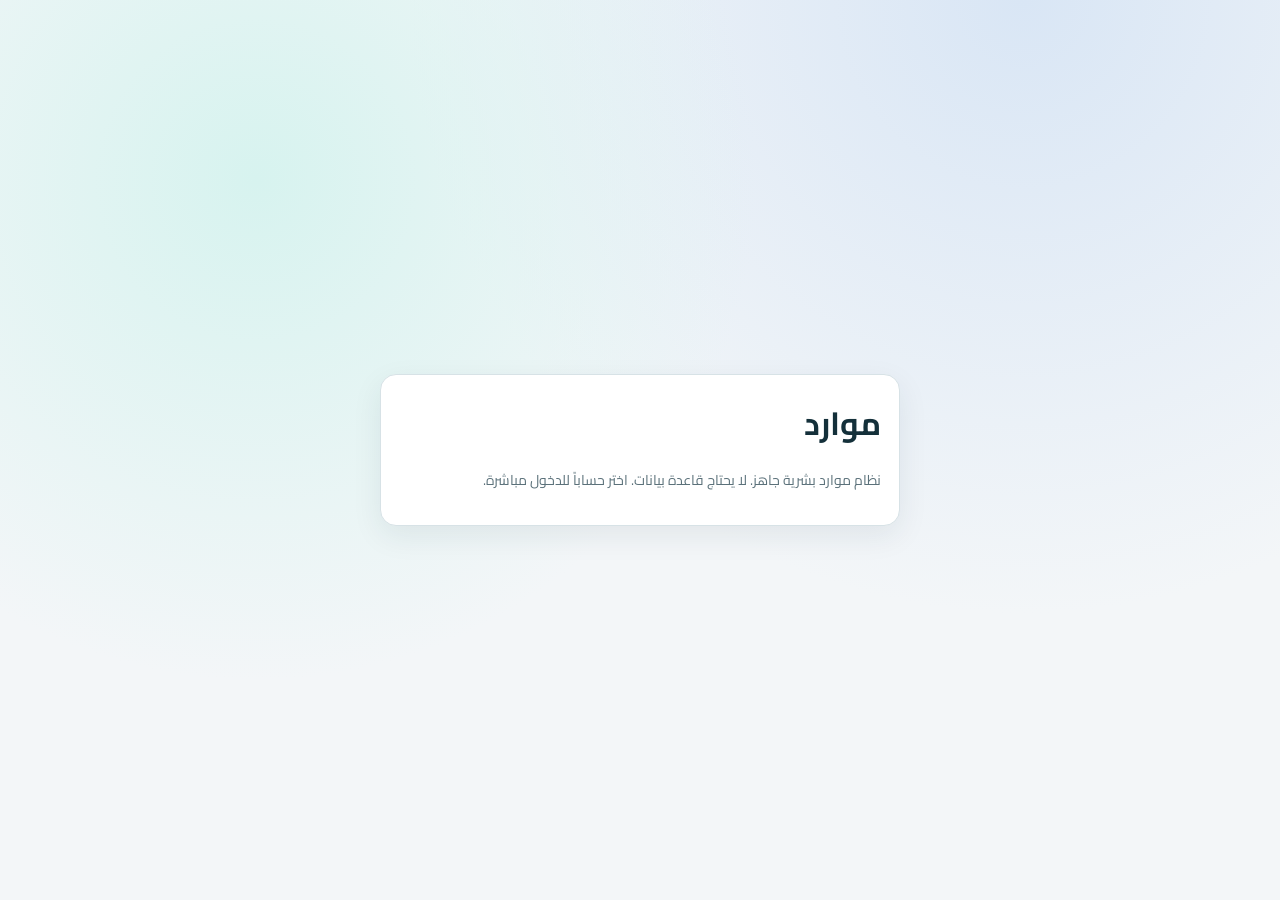
==== index.html @ 9d1444a4 "Add ready Arabic HR interface" ====
<!DOCTYPE html>
<html lang="ar" dir="rtl">
<head>
  <meta charset="UTF-8">
  <meta name="viewport" content="width=device-width, initial-scale=1">
  <title>موارد</title>
  <link rel="preconnect" href="https://fonts.googleapis.com">
  <link href="https://fonts.googleapis.com/css2?family=Cairo:wght@400;600;700;800&display=swap" rel="stylesheet">
  <style>
    :root{--bg:#f3f6f8;--card:#fff;--ink:#14303a;--muted:#5b717a;--line:#d7e2e6;--teal:#0f766e;--teal-dark:#0b5b55;--navy:#16324f;--danger:#b42318;--ok:#067647;--warn:#b54708;--shadow:0 10px 30px rgba(20,48,58,.08)}
    *{box-sizing:border-box} html,body{margin:0;font-family:Cairo,Tahoma,sans-serif;background:var(--bg);color:var(--ink);min-height:100vh}
    button,input,select,textarea{font-family:inherit}
    .hidden{display:none!important}
    .shell{display:flex;min-height:100vh}
    .side{width:250px;background:linear-gradient(180deg,#102833,#16324f);color:#e8f3f4;padding:18px 12px;display:flex;flex-direction:column}
    .brand{display:flex;gap:10px;align-items:center;padding:6px 8px 18px}
    .logo{width:42px;height:42px;border-radius:12px;background:var(--teal);display:grid;place-items:center;font-weight:800;font-size:22px}
    .brand small{display:block;color:#9fb4bc;font-size:12px}
    .nav a{display:block;color:#d5e6ea;padding:10px 12px;border-radius:10px;text-decoration:none;margin-bottom:4px;cursor:pointer}
    .nav a:hover,.nav a.on{background:rgba(255,255,255,.08);color:#fff}
    .side-user{margin-top:auto;display:flex;gap:8px;align-items:center;padding-top:12px;border-top:1px solid rgba(255,255,255,.08)}
    .avatar{width:34px;height:34px;border-radius:50%;background:#1f6f69;display:grid;place-items:center;font-weight:700}
    .side-user small{display:block;color:#9fb4bc;font-size:12px}
    .logout{margin-inline-start:auto;background:none;border:0;color:#f2c9c6;cursor:pointer}
    .main{flex:1;min-width:0}
    .top{display:flex;align-items:center;gap:12px;padding:14px 22px;background:#fff;border-bottom:1px solid var(--line);position:sticky;top:0;z-index:5}
    .top h1{margin:0;font-size:20px;flex:1}
    .menu{display:none;border:0;background:#eef4f5;border-radius:10px;padding:8px 12px}
    .content{padding:22px;max-width:1100px}
    .grid{display:grid;gap:14px}
    .stats{grid-template-columns:repeat(3,minmax(0,1fr))}
    .card{background:#fff;border:1px solid var(--line);border-radius:16px;padding:18px;box-shadow:var(--shadow)}
    .stat{font-size:32px;font-weight:800;color:var(--navy)}
    .muted{color:var(--muted);font-size:14px}
    table{width:100%;border-collapse:collapse;min-width:560px}
    th,td{text-align:right;padding:9px 7px;border-bottom:1px solid var(--line);font-size:14px}
    th{color:var(--muted)}
    .wrap{overflow-x:auto}
    .btn{border:0;background:var(--teal);color:#fff;border-radius:10px;padding:9px 14px;font-weight:700;cursor:pointer}
    .btn:hover{background:var(--teal-dark)}
    .btn.sec{background:#e8eef0;color:var(--ink)}
    .btn.danger{background:var(--danger)}
    .btn.sm{padding:6px 10px;font-size:13px;font-weight:600}
    .row{display:flex;gap:8px;flex-wrap:wrap;align-items:center}
    .formgrid{display:grid;grid-template-columns:1fr 1fr;gap:12px}
    label{display:block;font-weight:600;margin-bottom:10px}
    input,select,textarea{width:100%;margin-top:6px;padding:10px 12px;border:1px solid var(--line);border-radius:10px;font-size:15px}
    .badge{display:inline-block;border-radius:999px;padding:3px 10px;font-size:12px;font-weight:700}
    .pending{background:#fff4e5;color:var(--warn)} .approved,.active{background:#e7f8ef;color:var(--ok)} .rejected,.inactive{background:#fdecec;color:var(--danger)}
    .alert{padding:11px 13px;border-radius:12px;margin-bottom:12px}
    .ok{background:#e7f8ef;color:var(--ok)} .err{background:#fdecec;color:var(--danger)}
    .auth{min-height:100vh;display:grid;place-items:center;padding:24px;background:radial-gradient(circle at 20% 20%,#d7f3ef,transparent 40%),radial-gradient(circle at 80% 0,#d9e6f5,var(--bg) 45%)}
    .auth-card{width:min(520px,100%)}
    .accounts{display:grid;gap:8px;margin-top:14px}
    .acc{display:flex;justify-content:space-between;align-items:center;gap:10px;background:#f6fafb;border:1px solid var(--line);border-radius:12px;padding:10px 12px}
    @media(max-width:900px){
      .side{position:fixed;inset:0 0 0 auto;transform:translateX(110%);transition:.2s;z-index:20}
      .side.open{transform:none}
      .menu{display:inline-flex}
      .stats,.formgrid{grid-template-columns:1fr}
      .content{padding:16px}
    }
  </style>
</head>
<body>
<div id="loginView" class="auth">
  <div class="card auth-card">
    <h1 style="margin:0 0 6px">موارد</h1>
    <p class="muted">نظام موارد بشرية جاهز. لا يحتاج قاعدة بيانات. اختر حساباً للدخول مباشرة.</p>
    <div id="loginErr" class="alert err hidden"></div>
    <div class="accounts" id="quickAccounts"></div>
  </div>
</div>
<div id="appView" class="shell hidden">
  <aside class="side" id="sidebar">
    <div class="brand"><div class="logo">م</div><div><strong>موارد</strong><small>نظام الموارد البشرية</small></div></div>
    <nav class="nav" id="nav"></nav>
    <div class="side-user">
      <div class="avatar" id="av">م</div>
      <div><strong id="whoName"></strong><small id="whoRole"></small></div>
      <button class="logout" onclick="logout()">خروج</button>
    </div>
  </aside>
  <div class="main">
    <header class="top">
      <button class="menu" onclick="document.getElementById('sidebar').classList.toggle('open')">☰</button>
      <h1 id="pageTitle">لوحة التحكم</h1>
    </header>
    <main class="content" id="page"></main>
  </div>
</div>
<script src="app.js"></script>
</body>
</html>
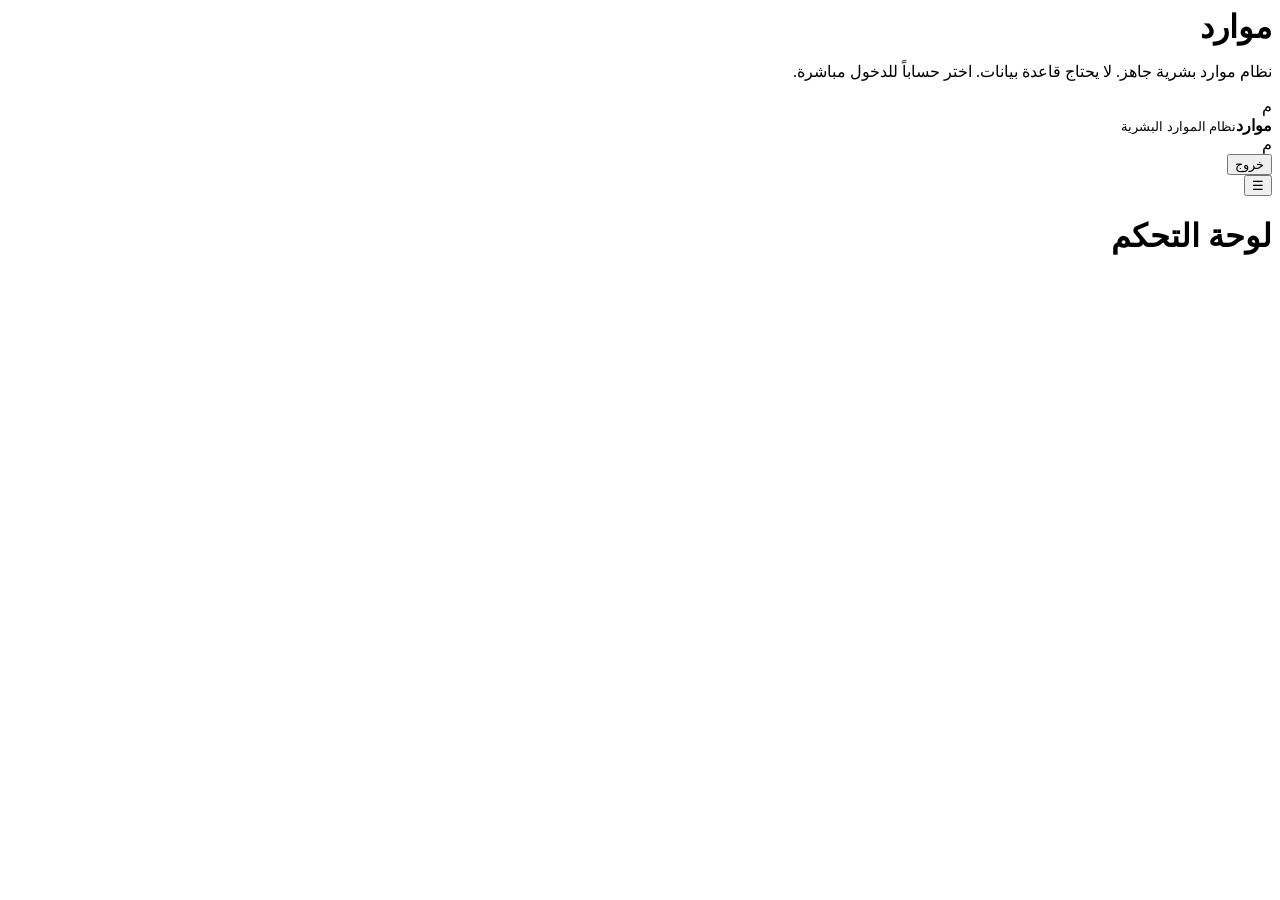
==== commit 83a5dba7: "Load ready app scripts" ====
--- a/index.html
+++ b/index.html
@@ -4,70 +4,14 @@
   <meta charset="UTF-8">
   <meta name="viewport" content="width=device-width, initial-scale=1">
   <title>موارد</title>
-  <link rel="preconnect" href="https://fonts.googleapis.com">
   <link href="https://fonts.googleapis.com/css2?family=Cairo:wght@400;600;700;800&display=swap" rel="stylesheet">
-  <style>
-    :root{--bg:#f3f6f8;--card:#fff;--ink:#14303a;--muted:#5b717a;--line:#d7e2e6;--teal:#0f766e;--teal-dark:#0b5b55;--navy:#16324f;--danger:#b42318;--ok:#067647;--warn:#b54708;--shadow:0 10px 30px rgba(20,48,58,.08)}
-    *{box-sizing:border-box} html,body{margin:0;font-family:Cairo,Tahoma,sans-serif;background:var(--bg);color:var(--ink);min-height:100vh}
-    button,input,select,textarea{font-family:inherit}
-    .hidden{display:none!important}
-    .shell{display:flex;min-height:100vh}
-    .side{width:250px;background:linear-gradient(180deg,#102833,#16324f);color:#e8f3f4;padding:18px 12px;display:flex;flex-direction:column}
-    .brand{display:flex;gap:10px;align-items:center;padding:6px 8px 18px}
-    .logo{width:42px;height:42px;border-radius:12px;background:var(--teal);display:grid;place-items:center;font-weight:800;font-size:22px}
-    .brand small{display:block;color:#9fb4bc;font-size:12px}
-    .nav a{display:block;color:#d5e6ea;padding:10px 12px;border-radius:10px;text-decoration:none;margin-bottom:4px;cursor:pointer}
-    .nav a:hover,.nav a.on{background:rgba(255,255,255,.08);color:#fff}
-    .side-user{margin-top:auto;display:flex;gap:8px;align-items:center;padding-top:12px;border-top:1px solid rgba(255,255,255,.08)}
-    .avatar{width:34px;height:34px;border-radius:50%;background:#1f6f69;display:grid;place-items:center;font-weight:700}
-    .side-user small{display:block;color:#9fb4bc;font-size:12px}
-    .logout{margin-inline-start:auto;background:none;border:0;color:#f2c9c6;cursor:pointer}
-    .main{flex:1;min-width:0}
-    .top{display:flex;align-items:center;gap:12px;padding:14px 22px;background:#fff;border-bottom:1px solid var(--line);position:sticky;top:0;z-index:5}
-    .top h1{margin:0;font-size:20px;flex:1}
-    .menu{display:none;border:0;background:#eef4f5;border-radius:10px;padding:8px 12px}
-    .content{padding:22px;max-width:1100px}
-    .grid{display:grid;gap:14px}
-    .stats{grid-template-columns:repeat(3,minmax(0,1fr))}
-    .card{background:#fff;border:1px solid var(--line);border-radius:16px;padding:18px;box-shadow:var(--shadow)}
-    .stat{font-size:32px;font-weight:800;color:var(--navy)}
-    .muted{color:var(--muted);font-size:14px}
-    table{width:100%;border-collapse:collapse;min-width:560px}
-    th,td{text-align:right;padding:9px 7px;border-bottom:1px solid var(--line);font-size:14px}
-    th{color:var(--muted)}
-    .wrap{overflow-x:auto}
-    .btn{border:0;background:var(--teal);color:#fff;border-radius:10px;padding:9px 14px;font-weight:700;cursor:pointer}
-    .btn:hover{background:var(--teal-dark)}
-    .btn.sec{background:#e8eef0;color:var(--ink)}
-    .btn.danger{background:var(--danger)}
-    .btn.sm{padding:6px 10px;font-size:13px;font-weight:600}
-    .row{display:flex;gap:8px;flex-wrap:wrap;align-items:center}
-    .formgrid{display:grid;grid-template-columns:1fr 1fr;gap:12px}
-    label{display:block;font-weight:600;margin-bottom:10px}
-    input,select,textarea{width:100%;margin-top:6px;padding:10px 12px;border:1px solid var(--line);border-radius:10px;font-size:15px}
-    .badge{display:inline-block;border-radius:999px;padding:3px 10px;font-size:12px;font-weight:700}
-    .pending{background:#fff4e5;color:var(--warn)} .approved,.active{background:#e7f8ef;color:var(--ok)} .rejected,.inactive{background:#fdecec;color:var(--danger)}
-    .alert{padding:11px 13px;border-radius:12px;margin-bottom:12px}
-    .ok{background:#e7f8ef;color:var(--ok)} .err{background:#fdecec;color:var(--danger)}
-    .auth{min-height:100vh;display:grid;place-items:center;padding:24px;background:radial-gradient(circle at 20% 20%,#d7f3ef,transparent 40%),radial-gradient(circle at 80% 0,#d9e6f5,var(--bg) 45%)}
-    .auth-card{width:min(520px,100%)}
-    .accounts{display:grid;gap:8px;margin-top:14px}
-    .acc{display:flex;justify-content:space-between;align-items:center;gap:10px;background:#f6fafb;border:1px solid var(--line);border-radius:12px;padding:10px 12px}
-    @media(max-width:900px){
-      .side{position:fixed;inset:0 0 0 auto;transform:translateX(110%);transition:.2s;z-index:20}
-      .side.open{transform:none}
-      .menu{display:inline-flex}
-      .stats,.formgrid{grid-template-columns:1fr}
-      .content{padding:16px}
-    }
-  </style>
+  <link rel="stylesheet" href="style.css">
 </head>
 <body>
 <div id="loginView" class="auth">
   <div class="card auth-card">
     <h1 style="margin:0 0 6px">موارد</h1>
     <p class="muted">نظام موارد بشرية جاهز. لا يحتاج قاعدة بيانات. اختر حساباً للدخول مباشرة.</p>
-    <div id="loginErr" class="alert err hidden"></div>
     <div class="accounts" id="quickAccounts"></div>
   </div>
 </div>
@@ -89,6 +33,7 @@
     <main class="content" id="page"></main>
   </div>
 </div>
-<script src="app.js"></script>
+<script src="data.js"></script>
+<script src="ui.js"></script>
 </body>
 </html>
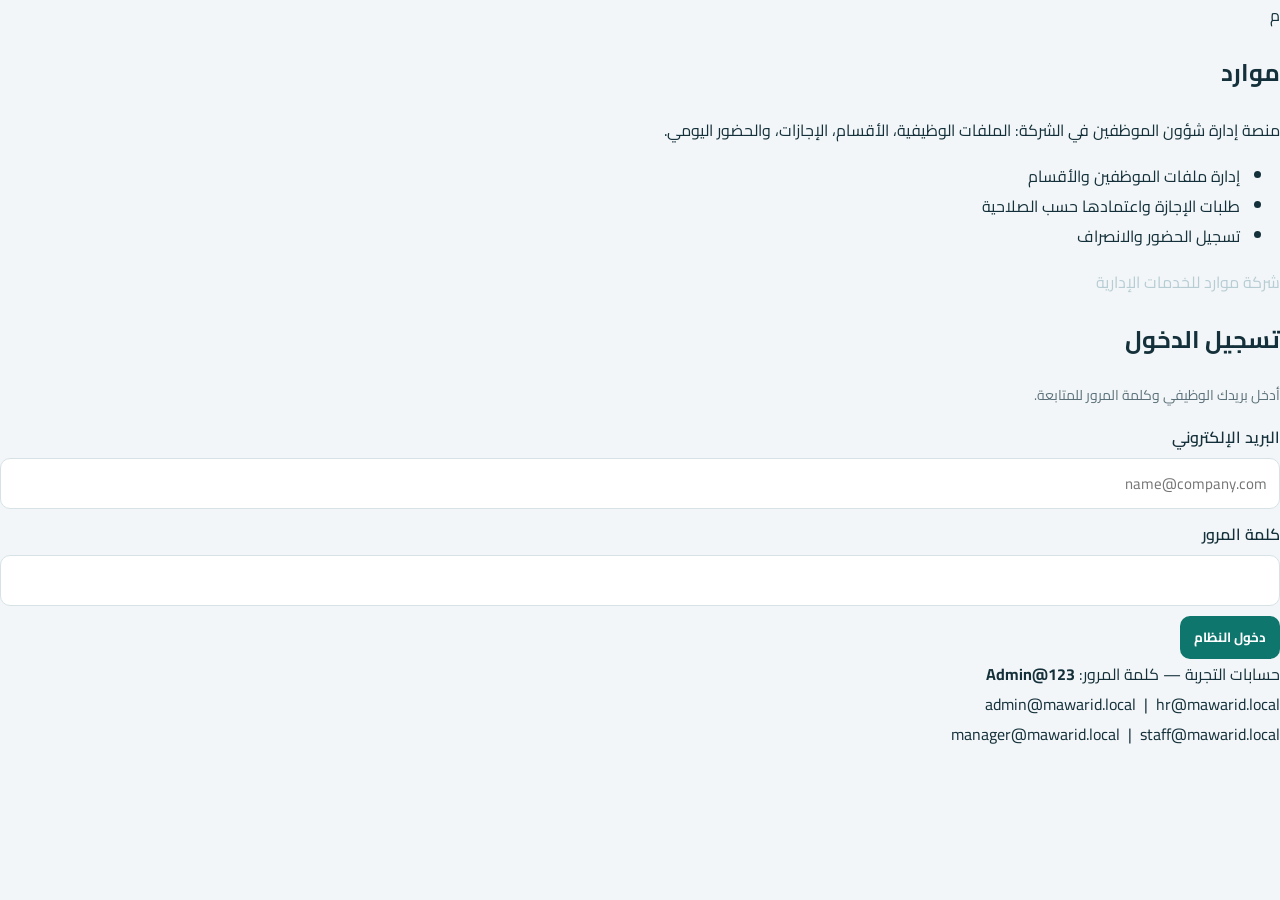
==== commit 2d5f6000: "Use full login and app layout" ====
--- a/index.html
+++ b/index.html
@@ -3,34 +3,63 @@
 <head>
   <meta charset="UTF-8">
   <meta name="viewport" content="width=device-width, initial-scale=1">
-  <title>موارد</title>
-  <link href="https://fonts.googleapis.com/css2?family=Cairo:wght@400;600;700;800&display=swap" rel="stylesheet">
+  <title>موارد | نظام إدارة الموارد البشرية</title>
+  <link href="https://fonts.googleapis.com/css2?family=Cairo:wght@400;500;600;700;800&display=swap" rel="stylesheet">
   <link rel="stylesheet" href="style.css">
 </head>
 <body>
-<div id="loginView" class="auth">
-  <div class="card auth-card">
-    <h1 style="margin:0 0 6px">موارد</h1>
-    <p class="muted">نظام موارد بشرية جاهز. لا يحتاج قاعدة بيانات. اختر حساباً للدخول مباشرة.</p>
-    <div class="accounts" id="quickAccounts"></div>
-  </div>
+<div id="loginView" class="login-page">
+  <section class="login-brand">
+    <div>
+      <div class="brand-mark">م</div>
+      <h1>موارد</h1>
+      <p>منصة إدارة شؤون الموظفين في الشركة: الملفات الوظيفية، الأقسام، الإجازات، والحضور اليومي.</p>
+      <ul class="brand-list">
+        <li>إدارة ملفات الموظفين والأقسام</li>
+        <li>طلبات الإجازة واعتمادها حسب الصلاحية</li>
+        <li>تسجيل الحضور والانصراف</li>
+      </ul>
+    </div>
+    <div style="color:#b7cdd4">شركة موارد للخدمات الإدارية</div>
+  </section>
+  <section class="login-panel">
+    <form class="login-box" onsubmit="return doLogin(event)">
+      <h2>تسجيل الدخول</h2>
+      <p class="muted">أدخل بريدك الوظيفي وكلمة المرور للمتابعة.</p>
+      <div id="loginErr" class="alert err hidden"></div>
+      <label class="field"><span>البريد الإلكتروني</span>
+        <input id="email" type="email" autocomplete="username" placeholder="name@company.com" required>
+      </label>
+      <label class="field"><span>كلمة المرور</span>
+        <input id="password" type="password" autocomplete="current-password" required>
+      </label>
+      <button class="btn block" type="submit">دخول النظام</button>
+      <div class="hint">
+        حسابات التجربة — كلمة المرور: <b>Admin@123</b><br>
+        admin@mawarid.local &nbsp;|&nbsp; hr@mawarid.local<br>
+        manager@mawarid.local &nbsp;|&nbsp; staff@mawarid.local
+      </div>
+    </form>
+  </section>
 </div>
 <div id="appView" class="shell hidden">
   <aside class="side" id="sidebar">
-    <div class="brand"><div class="logo">م</div><div><strong>موارد</strong><small>نظام الموارد البشرية</small></div></div>
+    <div class="brand"><div class="logo">م</div><div><strong>موارد</strong><small>شؤون الموظفين</small></div></div>
     <nav class="nav" id="nav"></nav>
     <div class="side-user">
       <div class="avatar" id="av">م</div>
       <div><strong id="whoName"></strong><small id="whoRole"></small></div>
-      <button class="logout" onclick="logout()">خروج</button>
+      <button class="logout" type="button" onclick="logout()">خروج</button>
     </div>
   </aside>
   <div class="main">
     <header class="top">
-      <button class="menu" onclick="document.getElementById('sidebar').classList.toggle('open')">☰</button>
+      <button class="menu" type="button" onclick="document.getElementById('sidebar').classList.toggle('open')">☰</button>
       <h1 id="pageTitle">لوحة التحكم</h1>
+      <span class="chip" id="todayChip"></span>
     </header>
     <main class="content" id="page"></main>
+    <div class="footer">موارد — نظام إدارة الموارد البشرية · البيانات محفوظة على هذا الجهاز</div>
   </div>
 </div>
 <script src="data.js"></script>
--- a/style.css
+++ b/style.css
@@ -0,0 +1,53 @@
+:root{--bg:#f3f6f8;--card:#fff;--ink:#14303a;--muted:#5b717a;--line:#d7e2e6;--teal:#0f766e;--teal-dark:#0b5b55;--navy:#16324f;--danger:#b42318;--ok:#067647;--warn:#b54708;--shadow:0 10px 30px rgba(20,48,58,.08)}
+*{box-sizing:border-box} html,body{margin:0;font-family:Cairo,Tahoma,sans-serif;background:var(--bg);color:var(--ink);min-height:100vh}
+button,input,select,textarea{font-family:inherit}
+.hidden{display:none!important}
+.shell{display:flex;min-height:100vh}
+.side{width:250px;background:linear-gradient(180deg,#102833,#16324f);color:#e8f3f4;padding:18px 12px;display:flex;flex-direction:column}
+.brand{display:flex;gap:10px;align-items:center;padding:6px 8px 18px}
+.logo{width:42px;height:42px;border-radius:12px;background:var(--teal);display:grid;place-items:center;font-weight:800;font-size:22px}
+.brand small{display:block;color:#9fb4bc;font-size:12px}
+.nav a{display:block;color:#d5e6ea;padding:10px 12px;border-radius:10px;text-decoration:none;margin-bottom:4px;cursor:pointer}
+.nav a:hover,.nav a.on{background:rgba(255,255,255,.08);color:#fff}
+.side-user{margin-top:auto;display:flex;gap:8px;align-items:center;padding-top:12px;border-top:1px solid rgba(255,255,255,.08)}
+.avatar{width:34px;height:34px;border-radius:50%;background:#1f6f69;display:grid;place-items:center;font-weight:700}
+.side-user small{display:block;color:#9fb4bc;font-size:12px}
+.logout{margin-inline-start:auto;background:none;border:0;color:#f2c9c6;cursor:pointer}
+.main{flex:1;min-width:0}
+.top{display:flex;align-items:center;gap:12px;padding:14px 22px;background:#fff;border-bottom:1px solid var(--line);position:sticky;top:0;z-index:5}
+.top h1{margin:0;font-size:20px;flex:1}
+.menu{display:none;border:0;background:#eef4f5;border-radius:10px;padding:8px 12px}
+.content{padding:22px;max-width:1100px}
+.grid{display:grid;gap:14px}
+.stats{grid-template-columns:repeat(3,minmax(0,1fr))}
+.card{background:#fff;border:1px solid var(--line);border-radius:16px;padding:18px;box-shadow:var(--shadow)}
+.stat{font-size:32px;font-weight:800;color:var(--navy)}
+.muted{color:var(--muted);font-size:14px}
+table{width:100%;border-collapse:collapse;min-width:560px}
+th,td{text-align:right;padding:9px 7px;border-bottom:1px solid var(--line);font-size:14px}
+th{color:var(--muted)}
+.wrap{overflow-x:auto}
+.btn{border:0;background:var(--teal);color:#fff;border-radius:10px;padding:9px 14px;font-weight:700;cursor:pointer}
+.btn:hover{background:var(--teal-dark)}
+.btn.sec{background:#e8eef0;color:var(--ink)}
+.btn.danger{background:var(--danger)}
+.btn.sm{padding:6px 10px;font-size:13px;font-weight:600}
+.row{display:flex;gap:8px;flex-wrap:wrap;align-items:center}
+.formgrid{display:grid;grid-template-columns:1fr 1fr;gap:12px}
+label{display:block;font-weight:600;margin-bottom:10px}
+input,select,textarea{width:100%;margin-top:6px;padding:10px 12px;border:1px solid var(--line);border-radius:10px;font-size:15px}
+.badge{display:inline-block;border-radius:999px;padding:3px 10px;font-size:12px;font-weight:700}
+.pending{background:#fff4e5;color:var(--warn)} .approved,.active{background:#e7f8ef;color:var(--ok)} .rejected,.inactive{background:#fdecec;color:var(--danger)}
+.alert{padding:11px 13px;border-radius:12px;margin-bottom:12px}
+.ok{background:#e7f8ef;color:var(--ok)} .err{background:#fdecec;color:var(--danger)}
+.auth{min-height:100vh;display:grid;place-items:center;padding:24px;background:radial-gradient(circle at 20% 20%,#d7f3ef,transparent 40%),radial-gradient(circle at 80% 0,#d9e6f5,var(--bg) 45%)}
+.auth-card{width:min(520px,100%)}
+.accounts{display:grid;gap:8px;margin-top:14px}
+.acc{display:flex;justify-content:space-between;align-items:center;gap:10px;background:#f6fafb;border:1px solid var(--line);border-radius:12px;padding:10px 12px}
+@media(max-width:900px){
+  .side{position:fixed;inset:0 0 0 auto;transform:translateX(110%);transition:.2s;z-index:20}
+  .side.open{transform:none}
+  .menu{display:inline-flex}
+  .stats,.formgrid{grid-template-columns:1fr}
+  .content{padding:16px}
+}
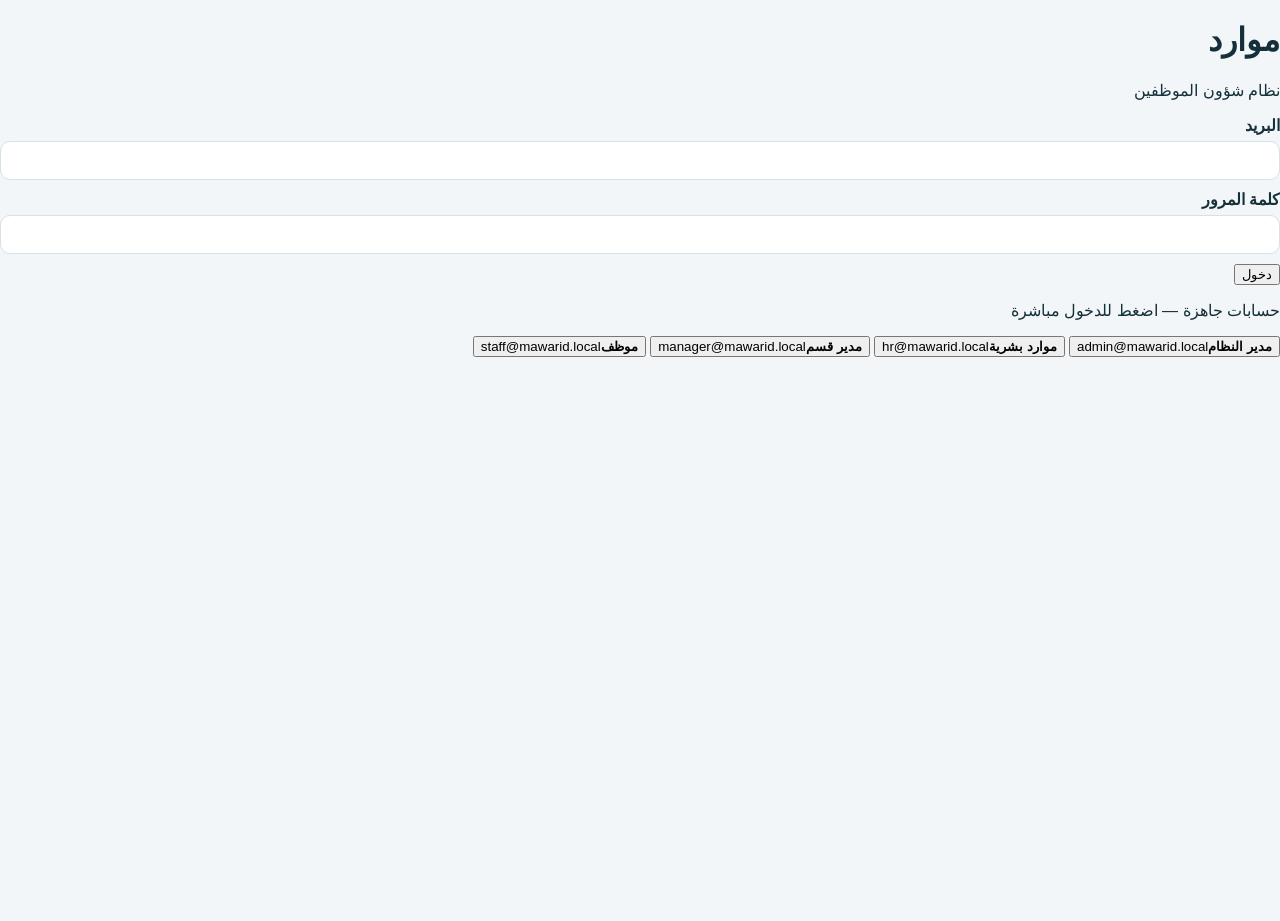
==== commit c235b76f: "Replace login with compact click-to-enter UI" ====
--- a/index.html
+++ b/index.html
@@ -1,68 +1,48 @@
 <!DOCTYPE html>
 <html lang="ar" dir="rtl">
 <head>
-  <meta charset="UTF-8">
-  <meta name="viewport" content="width=device-width, initial-scale=1">
-  <title>موارد | نظام إدارة الموارد البشرية</title>
-  <link href="https://fonts.googleapis.com/css2?family=Cairo:wght@400;500;600;700;800&display=swap" rel="stylesheet">
-  <link rel="stylesheet" href="style.css">
+<meta charset="UTF-8">
+<meta name="viewport" content="width=device-width, initial-scale=1">
+<title>موارد</title>
+<link href="https://fonts.googleapis.com/css2?family=IBM+Plex+Sans+Arabic:wght@400;500;600;700&display=swap" rel="stylesheet">
+<link rel="stylesheet" href="style.css">
 </head>
 <body>
-<div id="loginView" class="login-page">
-  <section class="login-brand">
-    <div>
-      <div class="brand-mark">م</div>
-      <h1>موارد</h1>
-      <p>منصة إدارة شؤون الموظفين في الشركة: الملفات الوظيفية، الأقسام، الإجازات، والحضور اليومي.</p>
-      <ul class="brand-list">
-        <li>إدارة ملفات الموظفين والأقسام</li>
-        <li>طلبات الإجازة واعتمادها حسب الصلاحية</li>
-        <li>تسجيل الحضور والانصراف</li>
-      </ul>
+<div id="login" class="lg">
+  <form class="box" onsubmit="return doLogin(event)">
+    <h1>موارد</h1>
+    <p class="sub">نظام شؤون الموظفين</p>
+    <div id="err" class="err hidden"></div>
+    <label>البريد
+      <input id="email" type="text" dir="ltr" autocomplete="username">
+    </label>
+    <label>كلمة المرور
+      <input id="pass" type="password" autocomplete="current-password">
+    </label>
+    <button class="pri" type="submit">دخول</button>
+    <div class="demos">
+      <p>حسابات جاهزة — اضغط للدخول مباشرة</p>
+      <button type="button" onclick="quick('u1')"><b>مدير النظام</b><span>admin@mawarid.local</span></button>
+      <button type="button" onclick="quick('u2')"><b>موارد بشرية</b><span>hr@mawarid.local</span></button>
+      <button type="button" onclick="quick('u3')"><b>مدير قسم</b><span>manager@mawarid.local</span></button>
+      <button type="button" onclick="quick('u4')"><b>موظف</b><span>staff@mawarid.local</span></button>
     </div>
-    <div style="color:#b7cdd4">شركة موارد للخدمات الإدارية</div>
-  </section>
-  <section class="login-panel">
-    <form class="login-box" onsubmit="return doLogin(event)">
-      <h2>تسجيل الدخول</h2>
-      <p class="muted">أدخل بريدك الوظيفي وكلمة المرور للمتابعة.</p>
-      <div id="loginErr" class="alert err hidden"></div>
-      <label class="field"><span>البريد الإلكتروني</span>
-        <input id="email" type="email" autocomplete="username" placeholder="name@company.com" required>
-      </label>
-      <label class="field"><span>كلمة المرور</span>
-        <input id="password" type="password" autocomplete="current-password" required>
-      </label>
-      <button class="btn block" type="submit">دخول النظام</button>
-      <div class="hint">
-        حسابات التجربة — كلمة المرور: <b>Admin@123</b><br>
-        admin@mawarid.local &nbsp;|&nbsp; hr@mawarid.local<br>
-        manager@mawarid.local &nbsp;|&nbsp; staff@mawarid.local
-      </div>
-    </form>
-  </section>
+  </form>
 </div>
-<div id="appView" class="shell hidden">
-  <aside class="side" id="sidebar">
-    <div class="brand"><div class="logo">م</div><div><strong>موارد</strong><small>شؤون الموظفين</small></div></div>
-    <nav class="nav" id="nav"></nav>
-    <div class="side-user">
-      <div class="avatar" id="av">م</div>
-      <div><strong id="whoName"></strong><small id="whoRole"></small></div>
-      <button class="logout" type="button" onclick="logout()">خروج</button>
-    </div>
+<div id="app" class="app hidden">
+  <aside class="sb" id="sb">
+    <div class="b">موارد<small>شؤون الموظفين</small></div>
+    <nav id="nav"></nav>
+    <div class="me"><div><b id="nm"></b><div class="m" id="rl"></div></div><button type="button" onclick="out()">خروج</button></div>
   </aside>
-  <div class="main">
-    <header class="top">
-      <button class="menu" type="button" onclick="document.getElementById('sidebar').classList.toggle('open')">☰</button>
-      <h1 id="pageTitle">لوحة التحكم</h1>
-      <span class="chip" id="todayChip"></span>
+  <div class="col">
+    <header class="hd">
+      <button class="burger" type="button" onclick="sb.classList.toggle('open')">☰</button>
+      <h2 id="tt">لوحة التحكم</h2>
     </header>
-    <main class="content" id="page"></main>
-    <div class="footer">موارد — نظام إدارة الموارد البشرية · البيانات محفوظة على هذا الجهاز</div>
+    <main class="pg" id="pg"></main>
   </div>
 </div>
-<script src="data.js"></script>
-<script src="ui.js"></script>
+<script src="app.js"></script>
 </body>
 </html>
